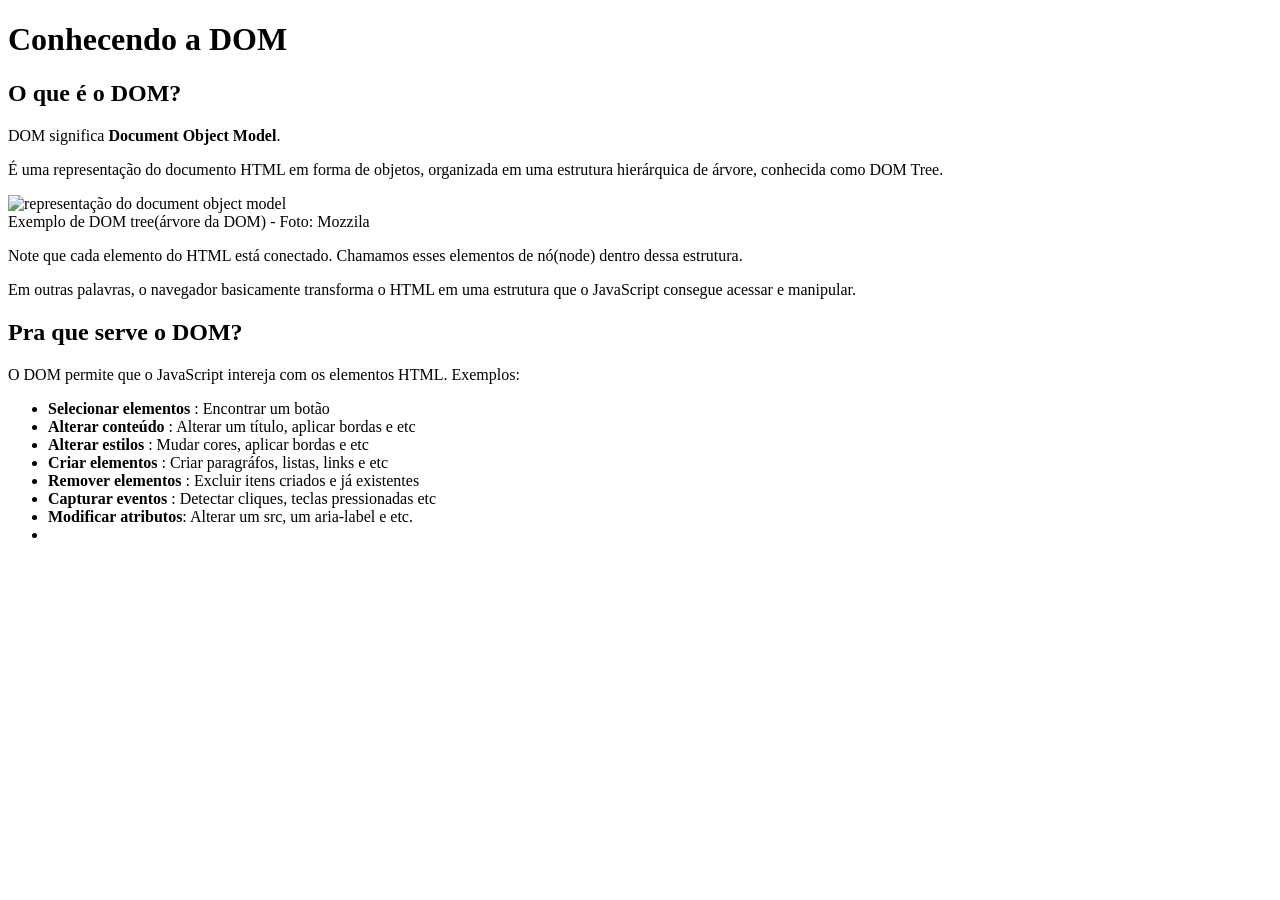
==== anotacoes.html @ c0ebaf43 "feat: Cria arquivo HTML para as anotações do conceito do DOM." ====
<!DOCTYPE html>
<html lang="pt-br">

<head>
    <meta charset="UTF-8">
    <meta name="viewport" content="width=device-width, initial-scale=1.0">
    <title>Sobre o DOM</title>
</head>

<body>

    <header>
        <h1> Conhecendo a DOM </h1>
    </header>

    <main>
        <section>
            <h2> O que é o DOM? </h2>
            <p> DOM significa <strong>Document Object Model</strong>. </p>
            <p> É uma representação do documento HTML em forma de objetos, organizada em uma estrutura hierárquica de árvore, conhecida como DOM Tree. </p>

            <figcaption>
                <img src="https://developer.mozilla.org/en-US/docs/Web/API/Document_Object_Model/example-dom-tree.svg" alt="representação do document object model">
                <figcaption> Exemplo de DOM tree(árvore da DOM) - Foto: Mozzila </figcaption>
            </figcaption>

            <p> Note que cada elemento do HTML está conectado. Chamamos esses elementos de nó(node) dentro dessa estrutura. </p>

            <p> Em outras palavras, o navegador basicamente transforma o HTML em uma estrutura que o JavaScript consegue acessar e manipular. </p>
        </section>

        <section>
            <h2> Pra que serve o DOM? </h2>
            <p> O DOM permite que o JavaScript intereja com os elementos HTML. Exemplos: </p>
            <ul>
                <li> <strong>Selecionar elementos</strong> : Encontrar um botão </li>
                <li> <strong>Alterar conteúdo</strong> : Alterar um título, aplicar bordas e etc </li>
                <li> <strong>Alterar estilos</strong> : Mudar cores, aplicar bordas e etc </li>
                <li> <strong>Criar elementos </strong> : Criar paragráfos, listas, links e etc </li>
                <li> <strong>Remover elementos</strong> : Excluir itens criados e já existentes </li>
                <li> <strong> Capturar eventos </strong>: Detectar cliques, teclas pressionadas etc </li>
                <li> <strong>Modificar atributos</strong>: Alterar um src, um aria-label e etc.<li>
            </ul>
        </section>
    </main>
    

</body>

</html>
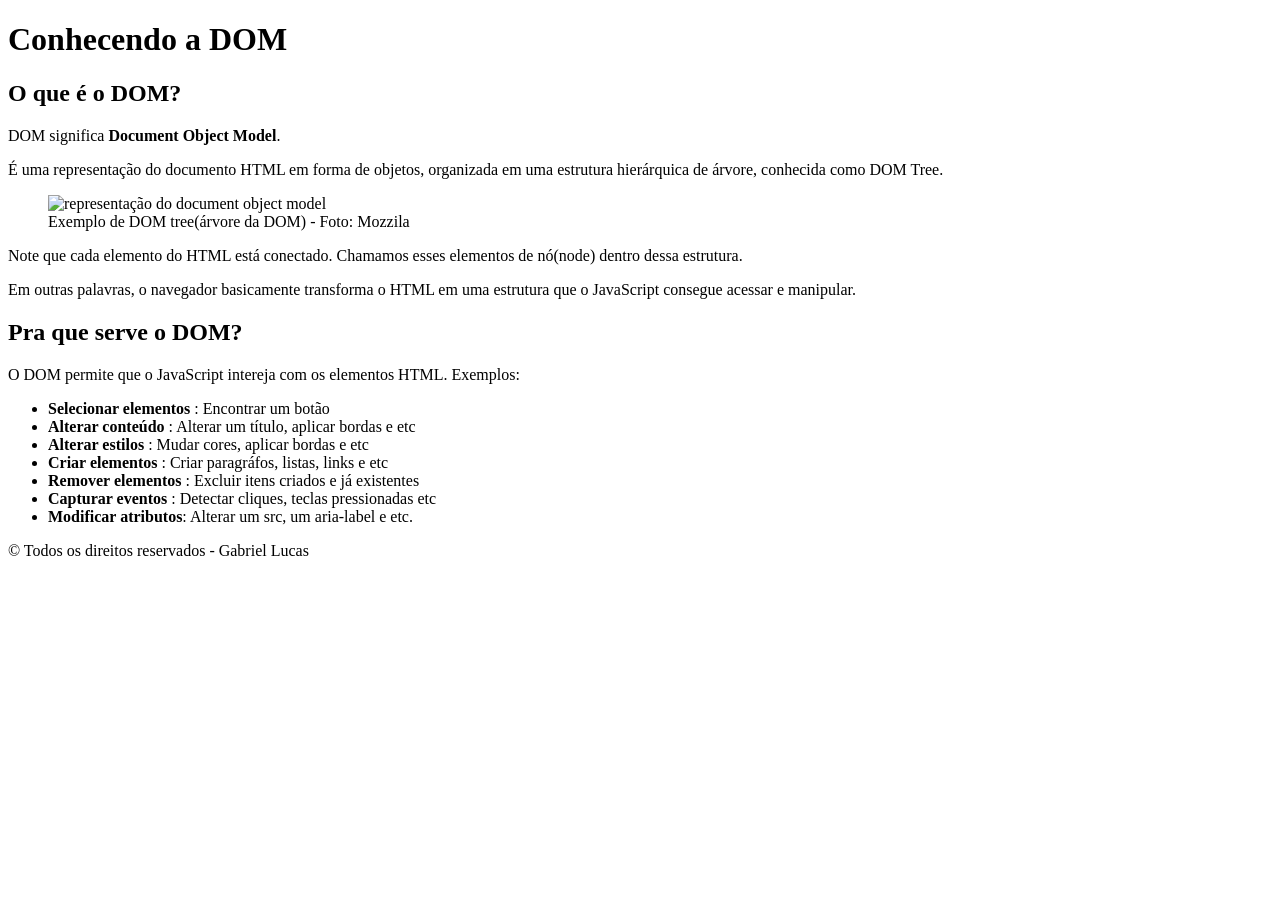
==== commit 2009b597: "feat: Adiciona estrutura básica do Html da página." ====
--- a/anotacoes.html
+++ b/anotacoes.html
@@ -5,6 +5,8 @@
     <meta charset="UTF-8">
     <meta name="viewport" content="width=device-width, initial-scale=1.0">
     <title>Sobre o DOM</title>
+
+    <link rel="stylesheet" href="style.css">
 </head>
 
 <body>
@@ -15,14 +17,15 @@
 
     <main>
         <section>
-            <h2> O que é o DOM? </h2>
+            <h2> O que é o DOM? </h2> 
+            
             <p> DOM significa <strong>Document Object Model</strong>. </p>
             <p> É uma representação do documento HTML em forma de objetos, organizada em uma estrutura hierárquica de árvore, conhecida como DOM Tree. </p>
 
-            <figcaption>
+            <figure>
                 <img src="https://developer.mozilla.org/en-US/docs/Web/API/Document_Object_Model/example-dom-tree.svg" alt="representação do document object model">
                 <figcaption> Exemplo de DOM tree(árvore da DOM) - Foto: Mozzila </figcaption>
-            </figcaption>
+            </figure>
 
             <p> Note que cada elemento do HTML está conectado. Chamamos esses elementos de nó(node) dentro dessa estrutura. </p>
 
@@ -39,10 +42,14 @@
                 <li> <strong>Criar elementos </strong> : Criar paragráfos, listas, links e etc </li>
                 <li> <strong>Remover elementos</strong> : Excluir itens criados e já existentes </li>
                 <li> <strong> Capturar eventos </strong>: Detectar cliques, teclas pressionadas etc </li>
-                <li> <strong>Modificar atributos</strong>: Alterar um src, um aria-label e etc.<li>
+                <li> <strong>Modificar atributos</strong>: Alterar um src, um aria-label e etc.</li>
             </ul>
         </section>
     </main>
+
+    <footer>
+        <p> &copy; Todos os direitos reservados - Gabriel Lucas </p>
+    </footer>
     
 
 </body>
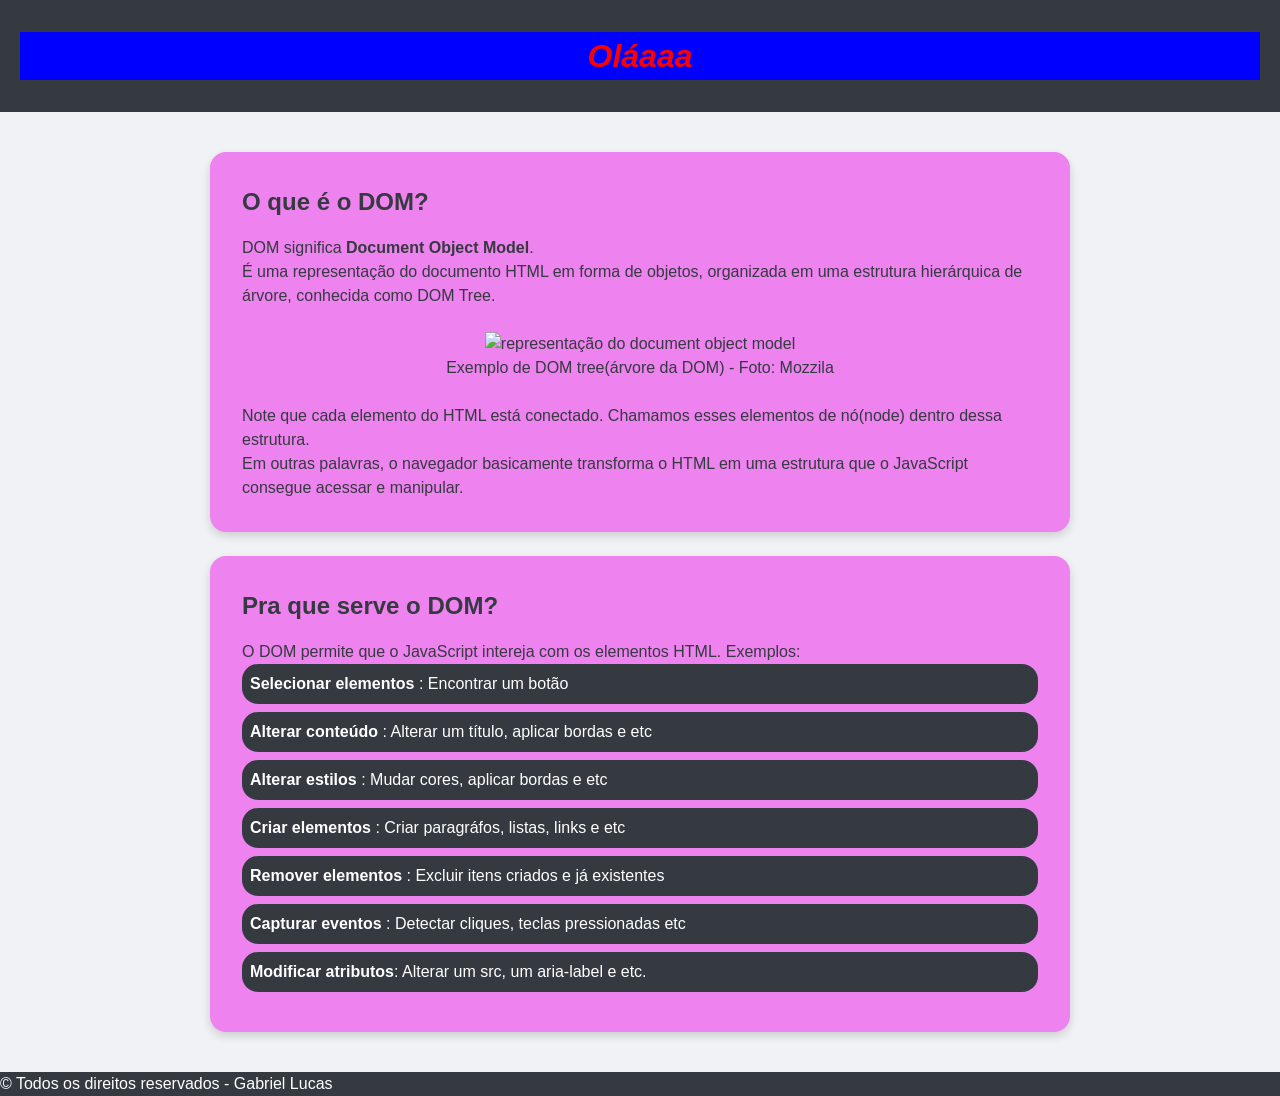
==== commit eb905398: "feat: Implementa JavaScript para a introdução do querySelector e document.getElmentById." ====
--- a/anotacoes.html
+++ b/anotacoes.html
@@ -12,7 +12,7 @@
 <body>
 
     <header>
-        <h1> Conhecendo a DOM </h1>
+        <h1 id="titulo-principal"> Conhecendo a DOM </h1>
     </header>
 
     <main>
@@ -50,6 +50,24 @@
     <footer>
         <p> &copy; Todos os direitos reservados - Gabriel Lucas </p>
     </footer>
+
+    <script>      
+        const tituloPrincipal = document.getElementById("titulo-principal");
+
+        tituloPrincipal.textContent = "Aprendendo javascript";
+
+        tituloPrincipal.innerHTML = "<em> Oláaaa </em>";
+
+        tituloPrincipal.style.color = "red";
+        tituloPrincipal.style.backgroundColor = "blue";
+
+        // Capturando mais de um elemento
+        const sections = document.querySelectorAll("section");
+        sections.forEach(function (section){
+            section.style.backgroundColor = "violet";
+        })
+
+    </script>
     
 
 </body>
--- a/style.css
+++ b/style.css
@@ -0,0 +1,67 @@
+* {
+    box-sizing: border-box;
+
+    margin: 0;
+    padding: 0;
+    list-style: none;
+}
+
+body {
+    font-family: Arial, Helvetica, sans-serif;
+    background-color: #f1f2f5;
+    color: #343a40;
+    line-height: 1.5;
+}
+
+header {
+    background-color: #343a40;
+    color: white;
+    text-align: center;
+    padding: 2rem 1.25rem;
+}
+
+header h1 {
+    font-size: 2rem;
+}
+
+main {
+    max-width: 56.25rem;
+    margin: 2.5rem auto;
+    padding: 0 1.25rem;
+}
+
+section {
+    background-color: white;
+    border-radius: 1rem;
+    padding: 2rem;
+    margin-bottom: 1.5rem;
+    box-shadow: 0 0.25rem 0.625rem rgba(0, 0, 0, 0.154);
+}
+
+h2 {
+    color: #343a40;
+    margin-bottom: 1rem;
+    border-bottom: 0.125 solid #e9e9e9;
+}
+
+figure {
+    margin: 1.5rem 0;
+    text-align: center;
+}
+
+figure img {
+    max-width: 100%;
+}
+
+ul li {
+    margin-bottom: 0.5rem;
+    background-color: #343a40;
+    border-radius: 1rem;
+    padding: 0.5rem;
+    color: white;
+}
+
+footer {
+    background-color: #343a40;
+    color: white;
+}
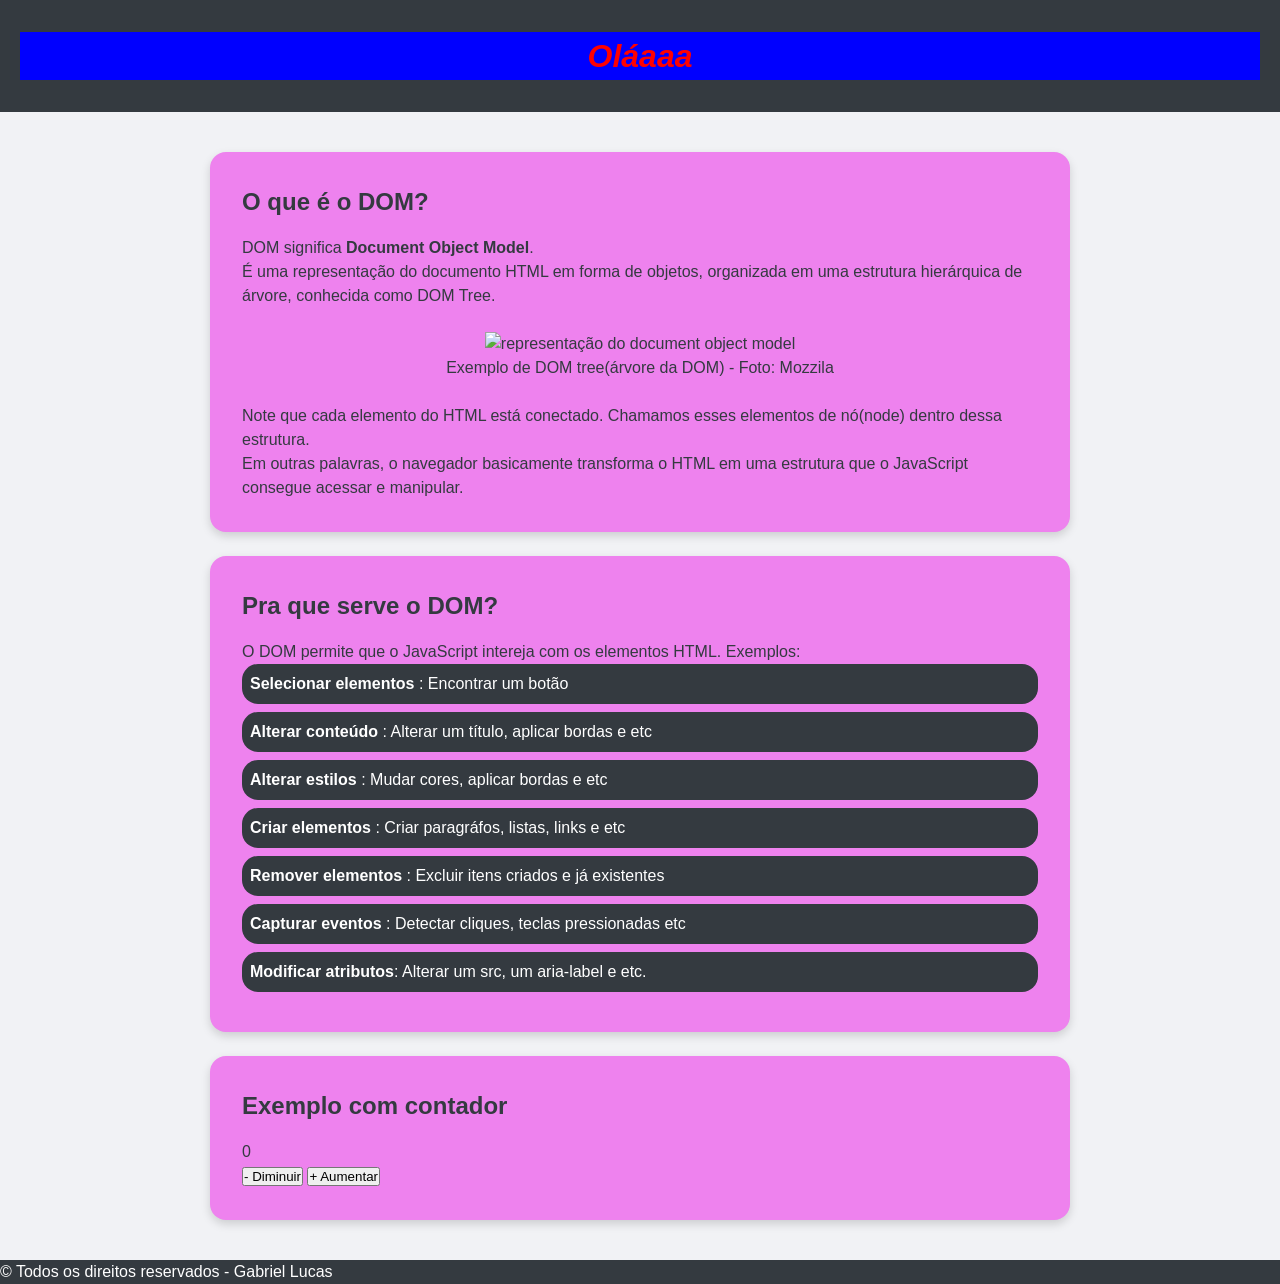
==== commit 1aeb1386: "feat: Implementa JavaScript para a introdução do addEventListener." ====
--- a/anotacoes.html
+++ b/anotacoes.html
@@ -45,6 +45,16 @@
                 <li> <strong>Modificar atributos</strong>: Alterar um src, um aria-label e etc.</li>
             </ul>
         </section>
+
+        <section>
+            <h2> Exemplo com contador </h2>
+
+            <div class="container-contador">
+                <p id="contador"> 0 </p>
+                <button id="diminuir"> - Diminuir </button>
+                <button id="aumentar"> + Aumentar </button>
+            </div>
+        </section>
     </main>
 
     <footer>
@@ -67,6 +77,24 @@
             section.style.backgroundColor = "violet";
         })
 
+        //Exemplo de contador
+        const contador = document.getElementById("contador");
+        const btnAumentar = document.querySelector("#aumentar");
+        const btnDiminuir = document.querySelector("#diminuir");
+
+        let num = 0;
+
+        
+        btnAumentar.addEventListener("click", function(){
+            num++;
+            contador.textContent = num;
+        });
+
+        btnDiminuir.addEventListener("click", ()=>{
+            num--;
+            contador.textContent = num;
+        });
+
     </script>
     
 
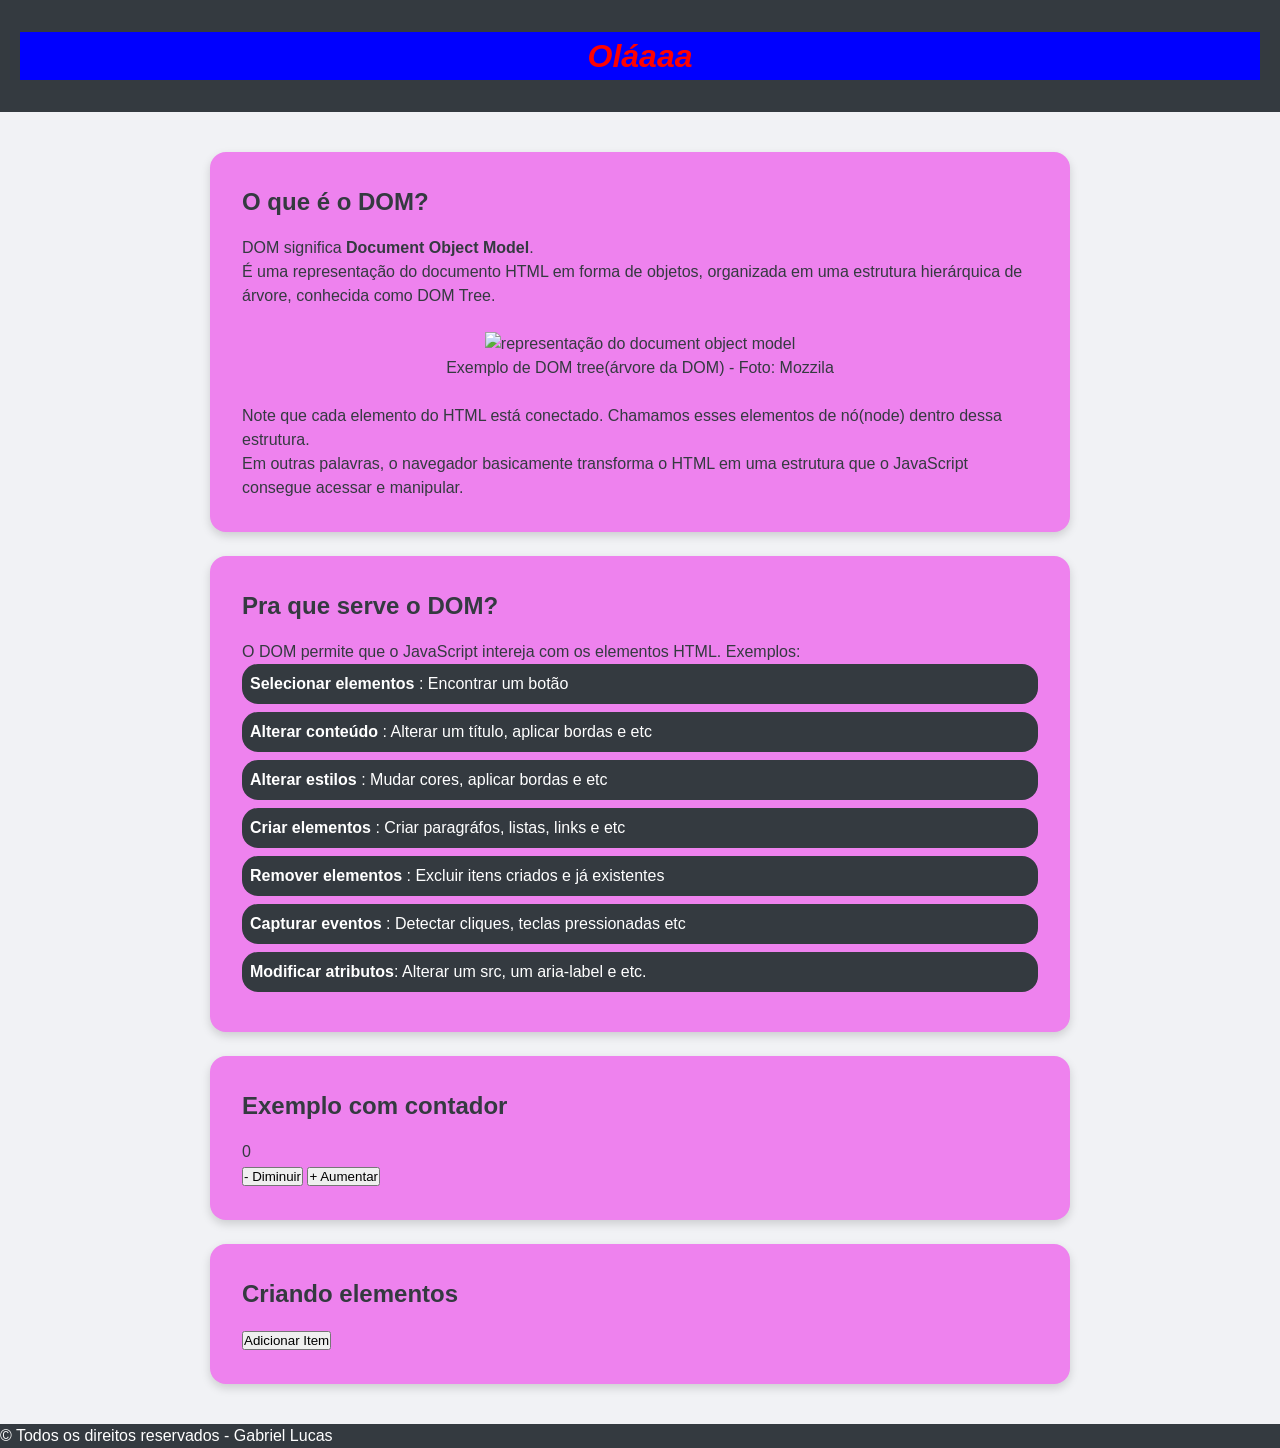
==== commit 0d096bad: "feat: Introdução de como criar um elemento através do JavaScript utilizando createElement." ====
--- a/anotacoes.html
+++ b/anotacoes.html
@@ -55,6 +55,14 @@
                 <button id="aumentar"> + Aumentar </button>
             </div>
         </section>
+
+        <section>
+            <h2> Criando elementos </h2>
+            <button id="adicionar-item"> Adicionar Item </button>
+
+            <ul id="lista"></ul>
+            
+        </section>
     </main>
 
     <footer>
@@ -95,6 +103,22 @@
             contador.textContent = num;
         });
 
+        //Criando elementos 
+
+        const lista = document.querySelector("#lista");
+        const btnAdicionar = document.getElementById("adicionar-item");
+
+        btnAdicionar.addEventListener("click", ()=>{
+            // 1 - Cria elemento
+            const item = document.createElement("li");
+
+            // 2 - Atualiza elemento com o conteúdo
+            item.textContent = "Estudar Eventos do JavaScript";
+
+            // 3 Anexa/insere/adicionar item a lista
+            lista.appendChild(item);
+        });
+
     </script>
     
 
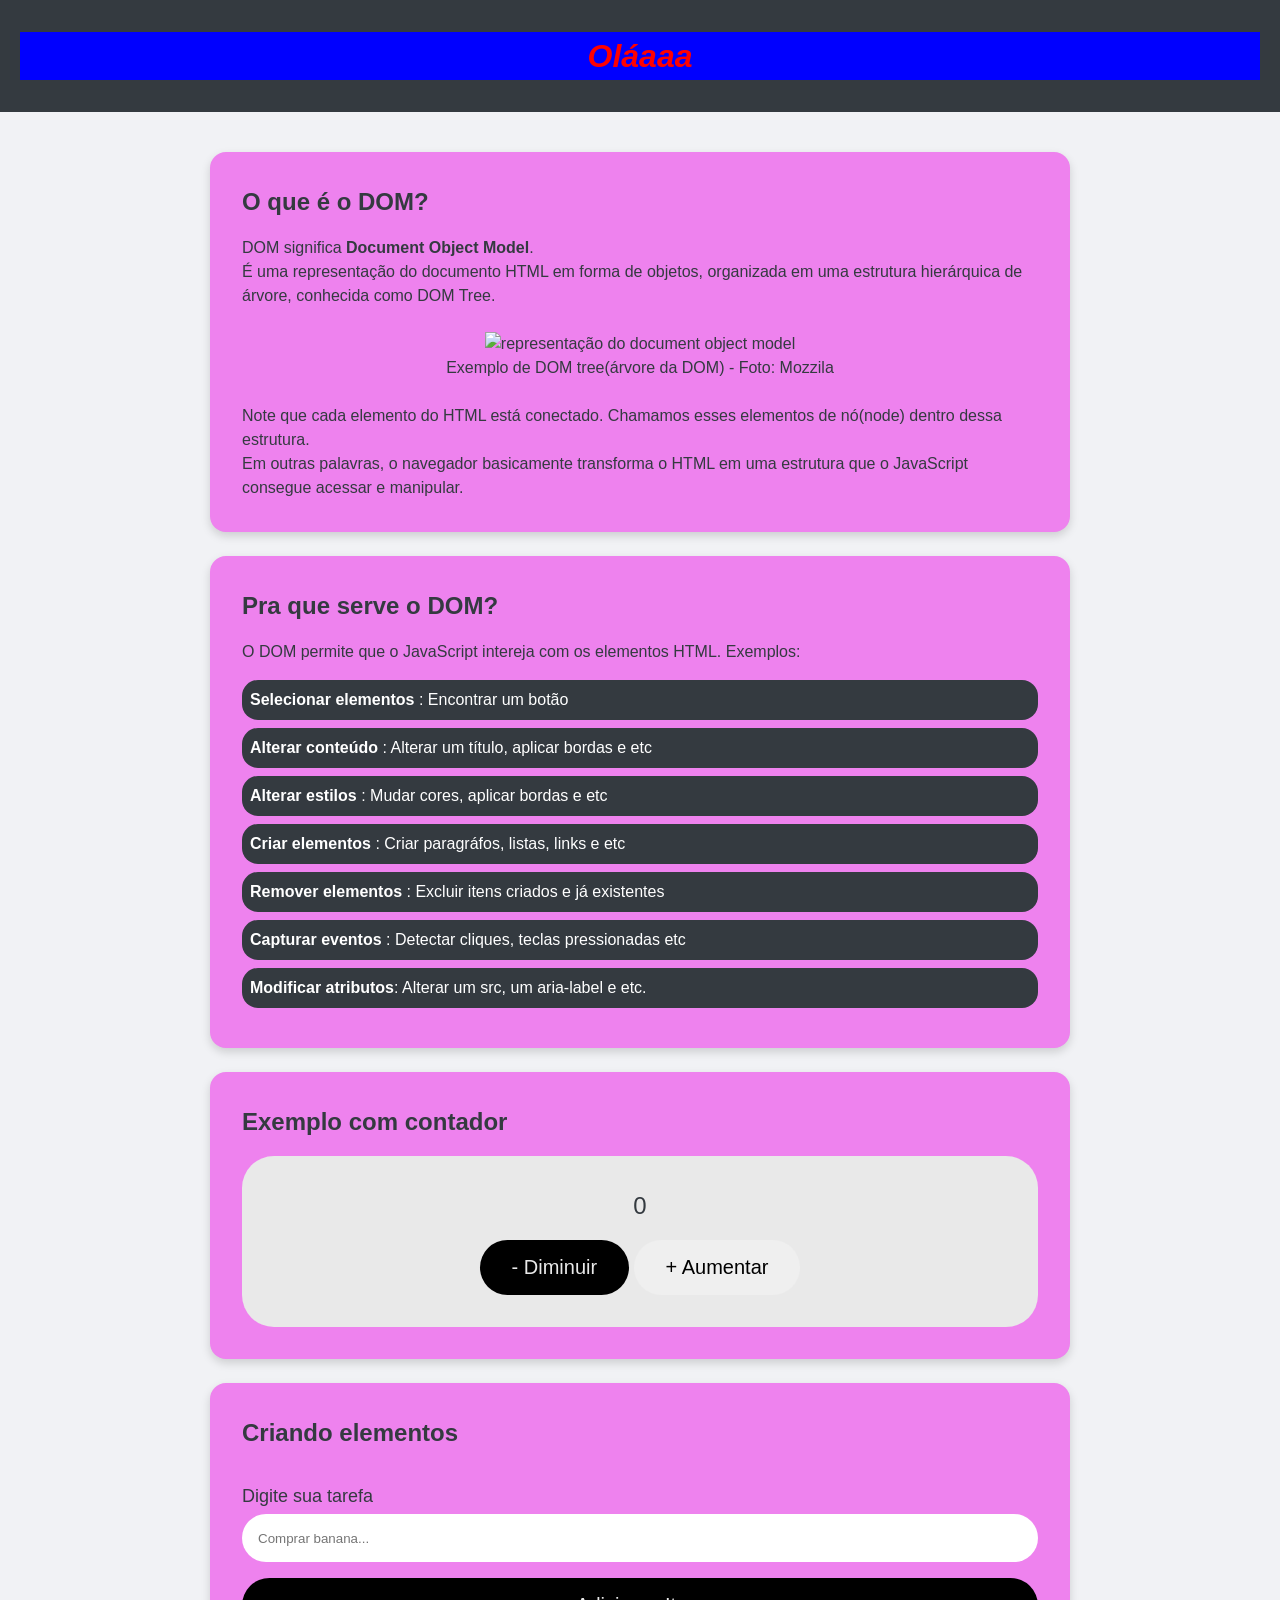
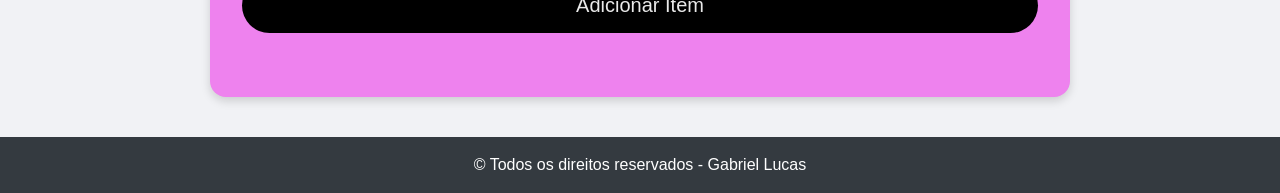
==== commit 7cf84217: "feat: Adicionando formas de capturar e criar elementos." ====
--- a/anotacoes.html
+++ b/anotacoes.html
@@ -56,12 +56,18 @@
             </div>
         </section>
 
-        <section>
+        <section class="criar-elementos">
             <h2> Criando elementos </h2>
-            <button id="adicionar-item"> Adicionar Item </button>
 
-            <ul id="lista"></ul>
+            <form id="form-tarefa">
+                <label for="tarefa"> Digite sua tarefa </label>
+                <input type="text" id="tarefa" placeholder="Comprar banana...">
+                <button id="adicionar-item"> Adicionar Item </button>
+            </form>
+
             
+
+            <ul id="lista"></ul>           
         </section>
     </main>
 
@@ -105,19 +111,45 @@
 
         //Criando elementos 
 
-        const lista = document.querySelector("#lista");
-        const btnAdicionar = document.getElementById("adicionar-item");
+        //const lista = document.querySelector("#lista");
+        //const btnAdicionar = document.getElementById("adicionar-item");
 
-        btnAdicionar.addEventListener("click", ()=>{
+        //btnAdicionar.addEventListener("click", ()=>{
             // 1 - Cria elemento
-            const item = document.createElement("li");
+            //const item = document.createElement("li");
 
             // 2 - Atualiza elemento com o conteúdo
-            item.textContent = "Estudar Eventos do JavaScript";
+            //item.textContent = "Estudar Eventos do JavaScript";
 
             // 3 Anexa/insere/adicionar item a lista
-            lista.appendChild(item);
+            //lista.appendChild(item);
+        //});
+
+        // 1 - Capturar elementos
+        const lista = document.querySelector("#lista");
+        const formulario = document.querySelector("#form-tarefa");
+        const inputTarefa = document.querySelector("#tarefa");
+
+        // 2 - Configurando o evento/ação
+        formulario.addEventListener("submit", function(event){
+            // Impede o recarregamento da página
+            event.preventDefault();
+
+            // 3 - Capturando o valor digitado pelo usuário
+            const tarefa = inputTarefa.value;
+
+            // 4 - Criando um novo elemento li
+            const itemLista = document.createElement("li");
+
+            // 5 - Inserindo o texto digitado dentro do li
+            itemLista.textContent = tarefa;
+
+            // 6 - Adicionando o LI dentro da UL
+            lista.appendChild(itemLista);
+
         });
+
+        
 
     </script>
     
--- a/style.css
+++ b/style.css
@@ -53,6 +53,10 @@
     max-width: 100%;
 }
 
+ul {
+    margin-top: 1rem;
+}
+
 ul li {
     margin-bottom: 0.5rem;
     background-color: #343a40;
@@ -64,4 +68,62 @@
 footer {
     background-color: #343a40;
     color: white;
-}+    text-align: center;
+    padding: 1rem;
+}
+
+.container-contador{
+    background-color: #e9e9e9;
+    padding: 2rem;
+    border-radius: 2rem;
+    text-align: center;
+}
+
+.container-contador p{
+    font-size: 1.5rem;
+    margin-bottom: 1rem;
+}
+
+.criar-elementos{
+    display: flex;
+    flex-direction: column;
+    gap: 1rem;
+}
+
+form {
+    display: flex;
+    flex-direction: column;
+}
+
+form label {
+    font-size: 1.125rem;
+    margin-bottom: 0.25rem;
+}
+
+form input {
+    height: 3rem;
+    border-radius: 2rem;
+    border: none;
+    margin-bottom: 1rem;
+    padding: 1rem;
+}
+
+button{
+    border-radius: 2rem;
+    border: none;
+    font-size: 1.25rem;
+    padding: 1rem 2rem;
+    cursor: pointer;
+}
+
+button:hover{
+    transform: scale(1.05);
+}
+
+.container-contador button:nth-last-child(2), #adicionar-item{
+    background-color: black;
+    color: #e9e9e9;
+}
+
+
+
